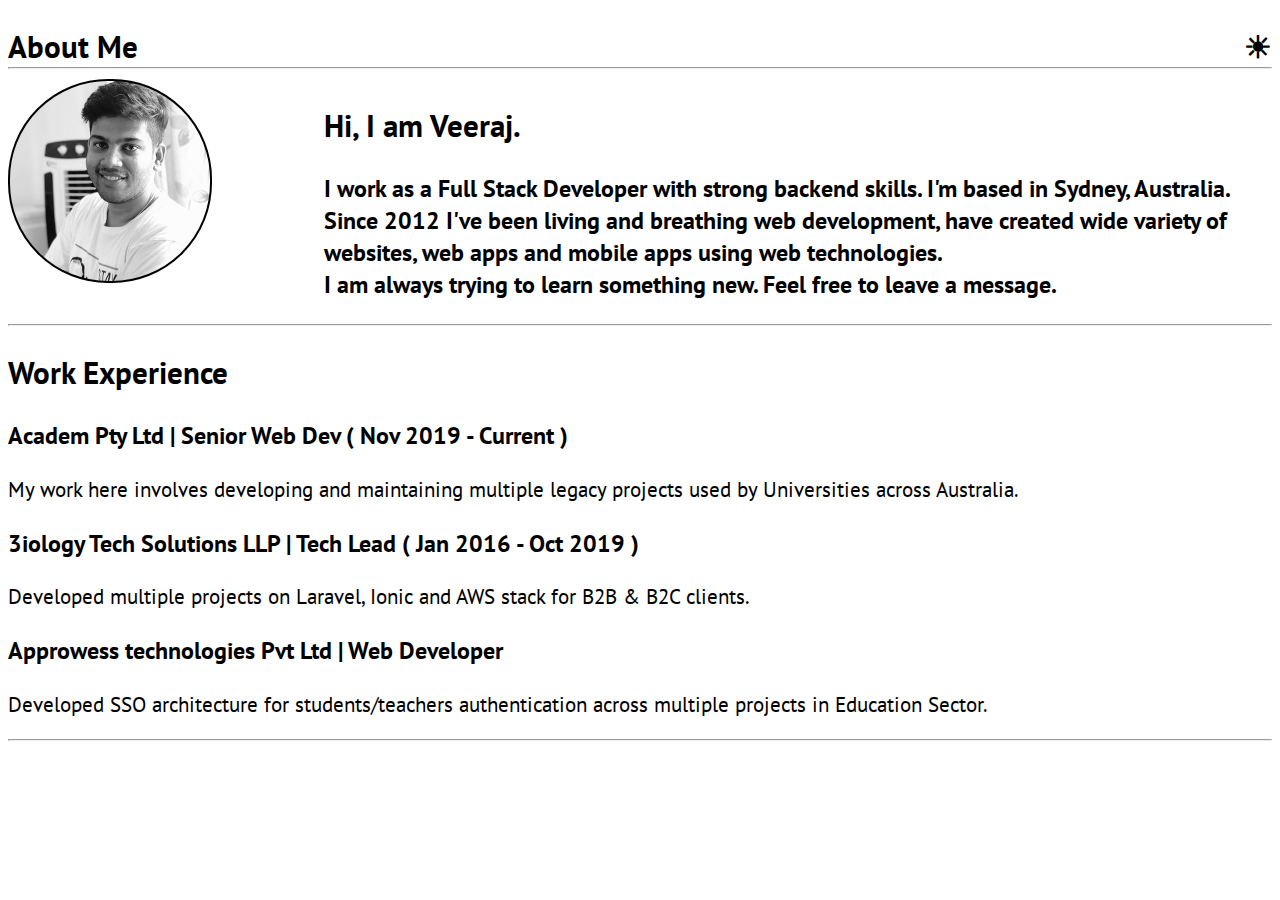
==== about.html @ 4575fde3 "about page added" ====
<!DOCTYPE html>
<html lang="en">

<head>
	<meta charset="UTF-8">
	<meta name="viewport" content="width=device-width, initial-scale=1.0">
	<meta name="description"
		content="Veeraj Shenoy is a full stack developer with 7 years of experience. Experienced in Laravel, Angular, AWS, TDD and microservice style architecting." />
	<title>Veeraj Shenoy - Full Stack Dev.</title>

	<!-- Global site tag (gtag.js) - Google Analytics -->
	<script async src="https://www.googletagmanager.com/gtag/js?id=UA-149763103-1"></script>
	<script async src="assets/js/gtag.js"></script>

	<!--Google Fonts PT Sans-->
	<link rel="preconnect" href="https://fonts.gstatic.com">
	<link href="https://fonts.googleapis.com/css2?family=Open+Sans&family=PT+Sans&display=swap" rel="stylesheet">


	<link rel="stylesheet" href="assets/css/style.css">

	<script src="https://code.jquery.com/jquery-3.5.0.slim.min.js"></script>
	<script src="assets/js/main.js"></script>
</head>

<body class="body">
	<article>
		<h2>
			<div class="float-left w-50">
				About Me
			</div>
			<div class="float-left w-50 right">
				<span class="hover brightness">
					&#9728;
				</span>
			</div>
		</h2>
	</article>
	<hr>
	<article>
		<div class="w-100 show-mobile">
			<div class="profile center"></div>
		</div>
		<div class="float-left w-25 hide-mobile">
			<div class="profile"></div>
		</div>
		<div class="float-left w-75 w-100-mobile">
			<h2>Hi, I am Veeraj.</h2>
			<h3>
				I work as a Full Stack Developer with strong backend skills. I'm based in Sydney, Australia.
				<br>
				Since 2012 I've been living and breathing web development, have created wide variety of
				websites,
				web apps and mobile apps using web technologies.
				<br>
				I am always trying to learn something new. Feel free to leave a message.
			</h3>
		</div>
	</article>
	<hr>
	<article>
		<h2>Work Experience</h2>
		<h3>Academ Pty Ltd | Senior Web Dev ( Nov 2019 - Current )</h3>
		<p>
			My work here involves developing and maintaining multiple legacy projects used by Universities across
			Australia.
		</p>
		<h3>3iology Tech Solutions LLP | Tech Lead ( Jan 2016 - Oct 2019 )</h3>
		<p>
			Developed multiple projects on Laravel, Ionic and AWS stack for B2B & B2C clients.
		</p>
		<h3>Approwess technologies Pvt Ltd | Web Developer</h3>
		<p>
			Developed SSO architecture for students/teachers authentication across multiple projects in Education
			Sector.
		</p>
	</article>
	<hr>
</body>

</html>
---- assets/css/style.css ----
body {
    font-family: 'PT Sans', 'Open Sans', sans-serif;
}

html {
    font-size: calc(0.5em + 1vw);
}

.float-left {
    float: left;
}

.w-50 {
    width: 50%;
}

.w-25 {
    width: 25%;
}

.w-75 {
    width: 75%;
}

.right {
    text-align: right;
}

.hover {
    cursor: pointer;
}

.dark {
    color: #ffffff;
    background-color: #000;
}

.center {
    margin-left: auto;
    margin-right: auto;
}

.profile {
    height: 200px;
    width: 200px;
    background-repeat: no-repeat;
    background-position: center;
    background-size: cover;
    background-image: url('/assets/img/me.jpg');
    border-radius: 100px;
    border: 2px solid #000;
}

.dark>article>header>.show-mobile>.profile, .dark>article>header>.hide-mobile>.profile {
    border: 2px solid #fff;
}

@media only screen and (max-width: 800px) {
    .hide-mobile {
        display: none;
    }
    .w-100-mobile {
        width: 100%;
    }
}

@media only screen and (min-width: 800px) {
    .show-mobile {
        display: none;
    }
}
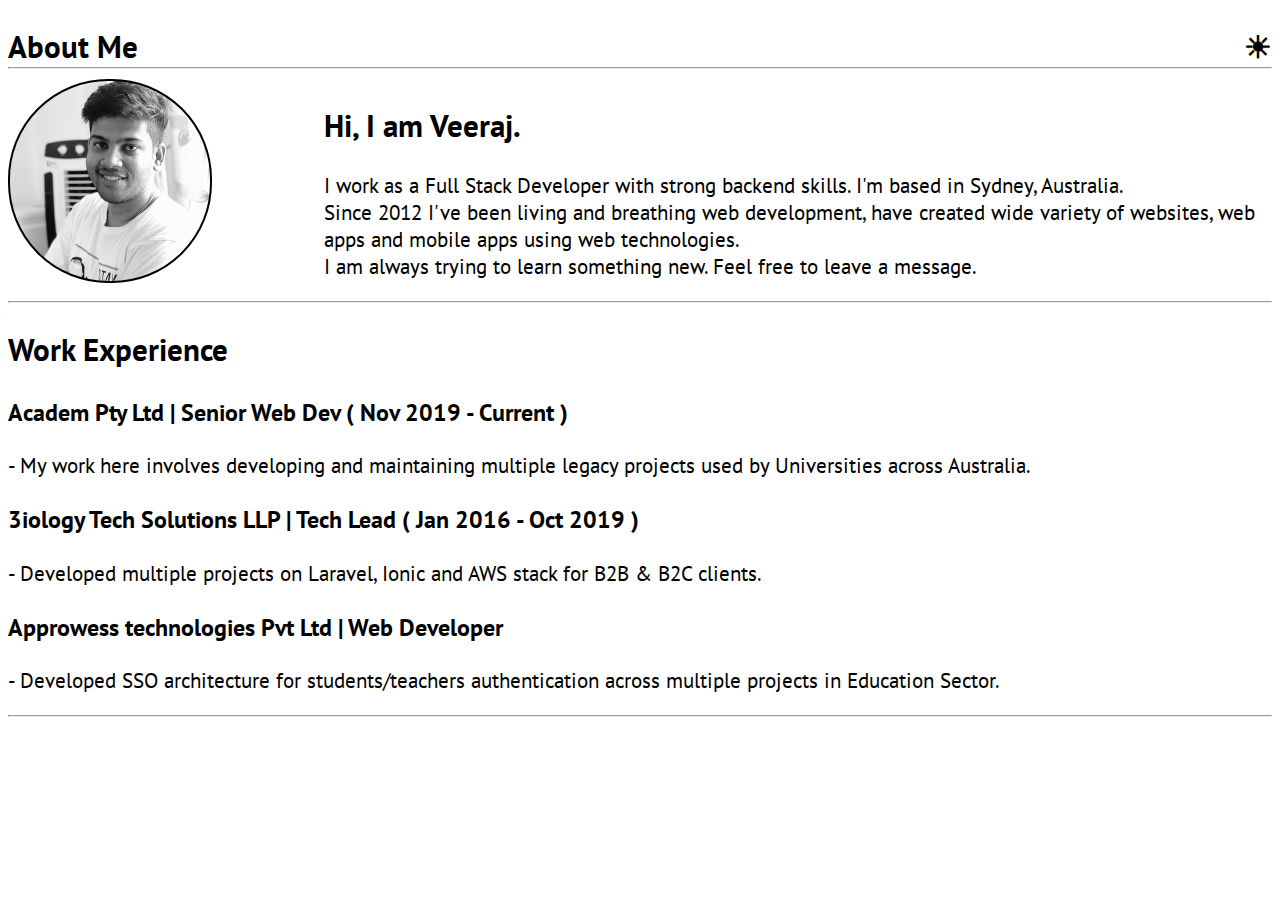
==== commit 6079429e: "hyphen added" ====
--- a/about.html
+++ b/about.html
@@ -46,7 +46,7 @@
 		</div>
 		<div class="float-left w-75 w-100-mobile">
 			<h2>Hi, I am Veeraj.</h2>
-			<h3>
+			<p>
 				I work as a Full Stack Developer with strong backend skills. I'm based in Sydney, Australia.
 				<br>
 				Since 2012 I've been living and breathing web development, have created wide variety of
@@ -54,7 +54,7 @@
 				web apps and mobile apps using web technologies.
 				<br>
 				I am always trying to learn something new. Feel free to leave a message.
-			</h3>
+			</p>
 		</div>
 	</article>
 	<hr>
@@ -62,16 +62,16 @@
 		<h2>Work Experience</h2>
 		<h3>Academ Pty Ltd | Senior Web Dev ( Nov 2019 - Current )</h3>
 		<p>
-			My work here involves developing and maintaining multiple legacy projects used by Universities across
+			- My work here involves developing and maintaining multiple legacy projects used by Universities across
 			Australia.
 		</p>
 		<h3>3iology Tech Solutions LLP | Tech Lead ( Jan 2016 - Oct 2019 )</h3>
 		<p>
-			Developed multiple projects on Laravel, Ionic and AWS stack for B2B & B2C clients.
+			- Developed multiple projects on Laravel, Ionic and AWS stack for B2B & B2C clients.
 		</p>
 		<h3>Approwess technologies Pvt Ltd | Web Developer</h3>
 		<p>
-			Developed SSO architecture for students/teachers authentication across multiple projects in Education
+			- Developed SSO architecture for students/teachers authentication across multiple projects in Education
 			Sector.
 		</p>
 	</article>
--- a/assets/css/style.css
+++ b/assets/css/style.css
@@ -51,7 +51,7 @@
     border: 2px solid #000;
 }
 
-.dark>article>header>.show-mobile>.profile, .dark>article>header>.hide-mobile>.profile {
+.dark>article>.show-mobile>.profile, .dark>article>.hide-mobile>.profile {
     border: 2px solid #fff;
 }
 
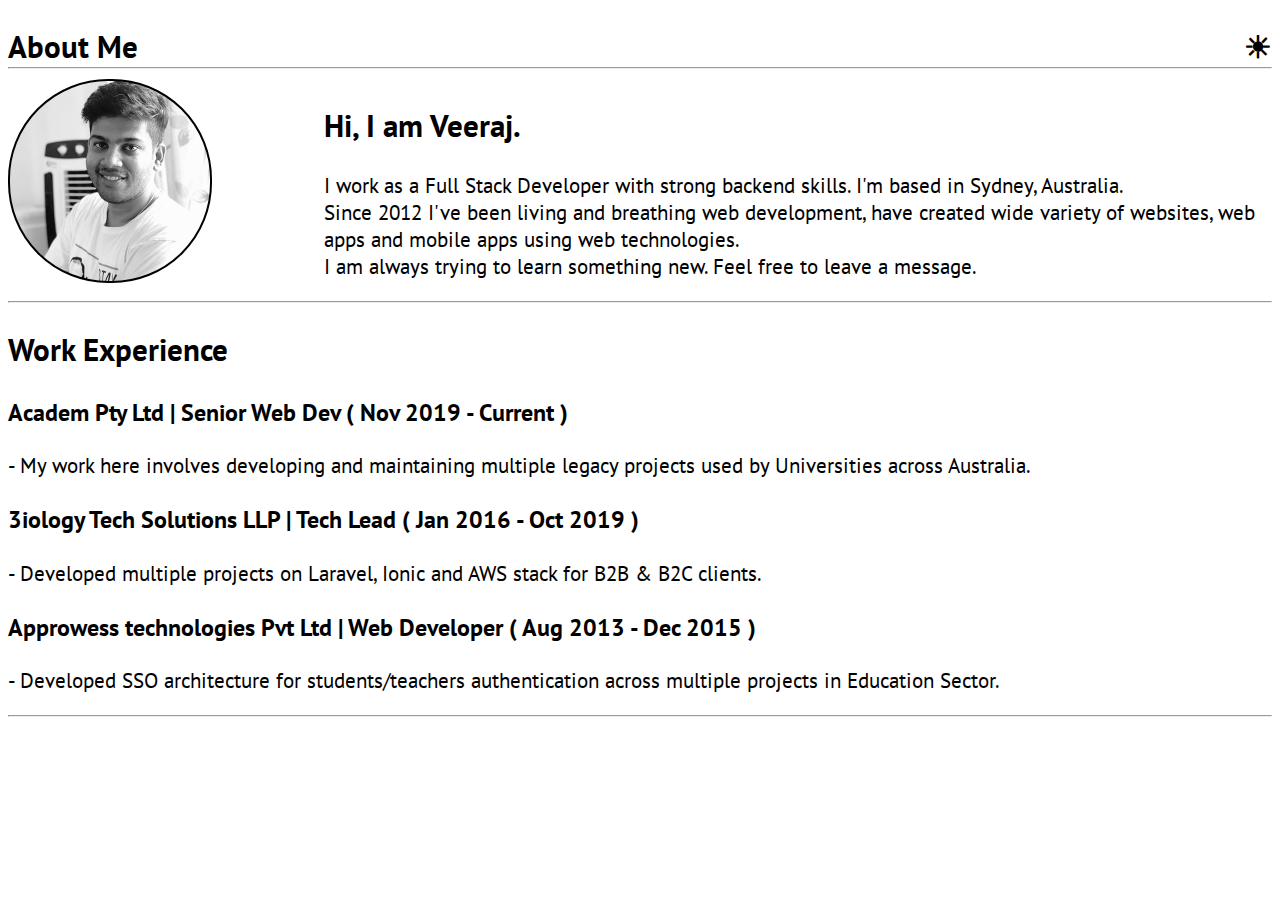
==== commit 21aad5a2: "year added to Approwess" ====
--- a/about.html
+++ b/about.html
@@ -69,7 +69,7 @@
 		<p>
 			- Developed multiple projects on Laravel, Ionic and AWS stack for B2B & B2C clients.
 		</p>
-		<h3>Approwess technologies Pvt Ltd | Web Developer</h3>
+		<h3>Approwess technologies Pvt Ltd | Web Developer ( Aug 2013 - Dec 2015 )</h3>
 		<p>
 			- Developed SSO architecture for students/teachers authentication across multiple projects in Education
 			Sector.
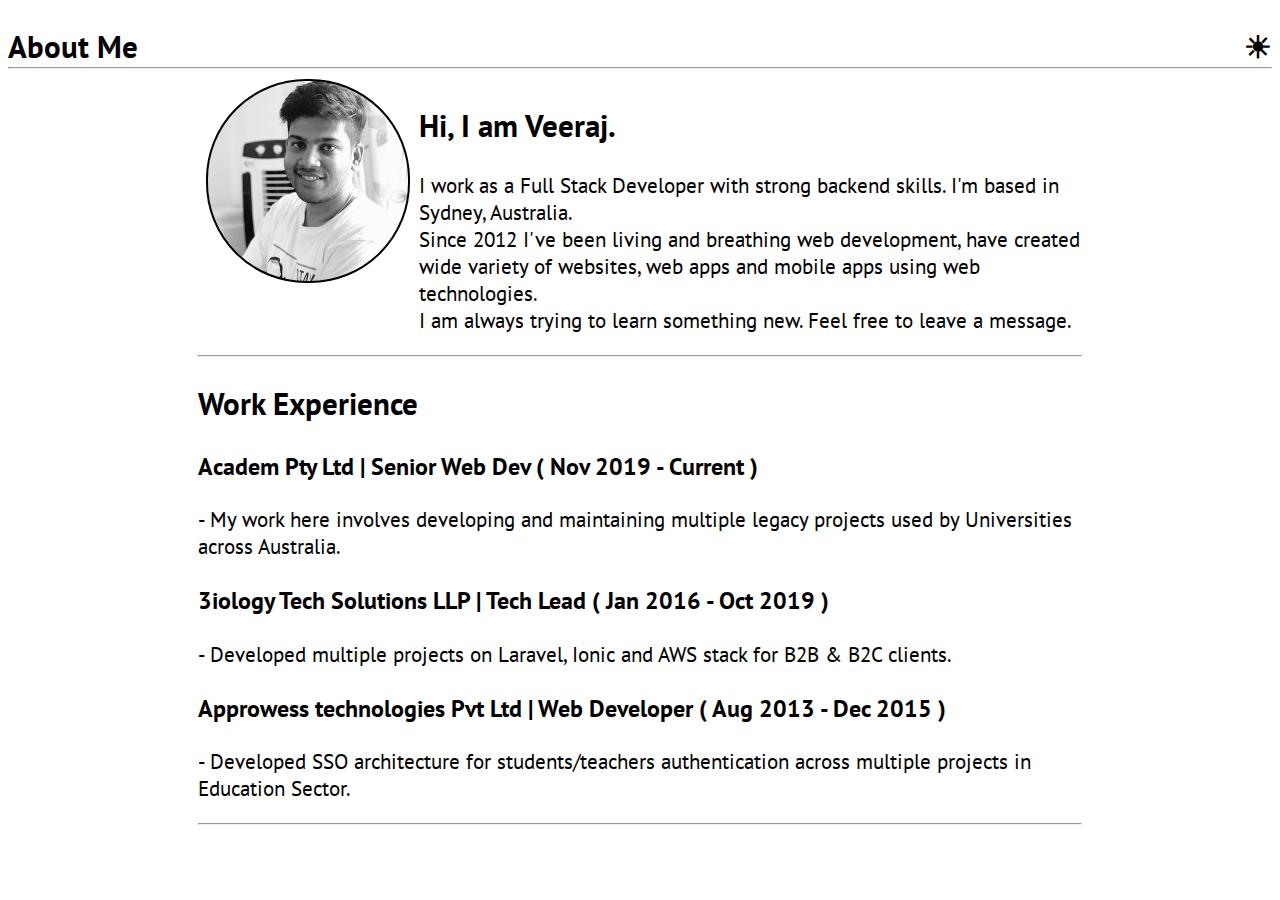
==== commit 5274e2d8: "content added" ====
--- a/about.html
+++ b/about.html
@@ -37,45 +37,47 @@
 		</h2>
 	</article>
 	<hr>
-	<article>
-		<div class="w-100 show-mobile">
-			<div class="profile center"></div>
-		</div>
-		<div class="float-left w-25 hide-mobile">
-			<div class="profile"></div>
-		</div>
-		<div class="float-left w-75 w-100-mobile">
-			<h2>Hi, I am Veeraj.</h2>
+	<div class="content">
+		<article>
+			<div class="w-100 show-mobile">
+				<div class="profile center"></div>
+			</div>
+			<div class="float-left w-25 hide-mobile">
+				<div class="profile center"></div>
+			</div>
+			<div class="float-left w-75 w-100-mobile">
+				<h2>Hi, I am Veeraj.</h2>
+				<p>
+					I work as a Full Stack Developer with strong backend skills. I'm based in Sydney, Australia.
+					<br>
+					Since 2012 I've been living and breathing web development, have created wide variety of
+					websites,
+					web apps and mobile apps using web technologies.
+					<br>
+					I am always trying to learn something new. Feel free to leave a message.
+				</p>
+			</div>
+		</article>
+		<hr>
+		<article>
+			<h2>Work Experience</h2>
+			<h3>Academ Pty Ltd | Senior Web Dev ( Nov 2019 - Current )</h3>
 			<p>
-				I work as a Full Stack Developer with strong backend skills. I'm based in Sydney, Australia.
-				<br>
-				Since 2012 I've been living and breathing web development, have created wide variety of
-				websites,
-				web apps and mobile apps using web technologies.
-				<br>
-				I am always trying to learn something new. Feel free to leave a message.
+				- My work here involves developing and maintaining multiple legacy projects used by Universities across
+				Australia.
 			</p>
-		</div>
-	</article>
-	<hr>
-	<article>
-		<h2>Work Experience</h2>
-		<h3>Academ Pty Ltd | Senior Web Dev ( Nov 2019 - Current )</h3>
-		<p>
-			- My work here involves developing and maintaining multiple legacy projects used by Universities across
-			Australia.
-		</p>
-		<h3>3iology Tech Solutions LLP | Tech Lead ( Jan 2016 - Oct 2019 )</h3>
-		<p>
-			- Developed multiple projects on Laravel, Ionic and AWS stack for B2B & B2C clients.
-		</p>
-		<h3>Approwess technologies Pvt Ltd | Web Developer ( Aug 2013 - Dec 2015 )</h3>
-		<p>
-			- Developed SSO architecture for students/teachers authentication across multiple projects in Education
-			Sector.
-		</p>
-	</article>
-	<hr>
+			<h3>3iology Tech Solutions LLP | Tech Lead ( Jan 2016 - Oct 2019 )</h3>
+			<p>
+				- Developed multiple projects on Laravel, Ionic and AWS stack for B2B & B2C clients.
+			</p>
+			<h3>Approwess technologies Pvt Ltd | Web Developer ( Aug 2013 - Dec 2015 )</h3>
+			<p>
+				- Developed SSO architecture for students/teachers authentication across multiple projects in Education
+				Sector.
+			</p>
+		</article>
+		<hr>
+	</div>
 </body>
 
 </html>--- a/assets/css/style.css
+++ b/assets/css/style.css
@@ -68,4 +68,11 @@
     .show-mobile {
         display: none;
     }
+}
+
+@media only screen and (min-width: 1170px) {
+    .content {
+        margin-left: 15%;
+        margin-right: 15%;
+    }
 }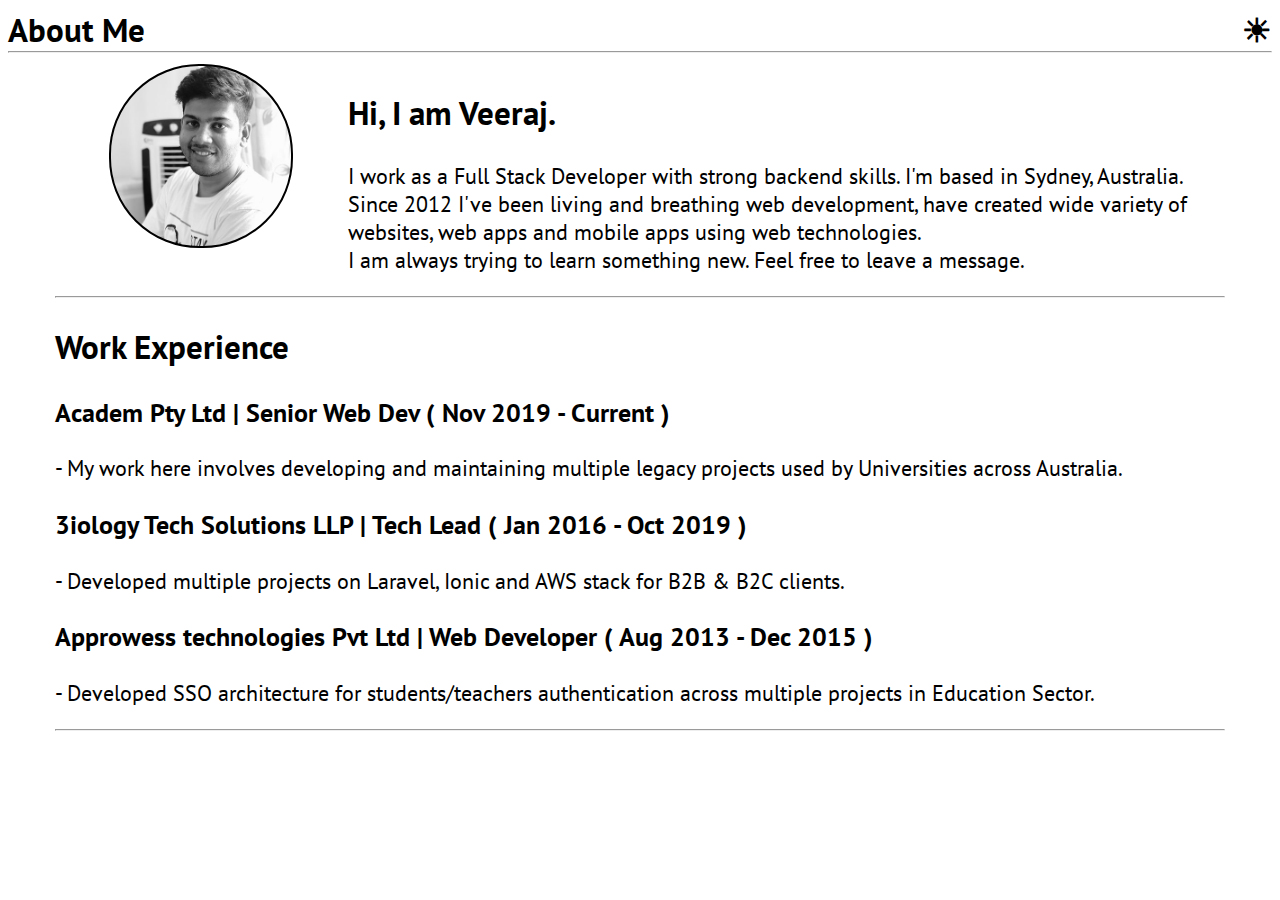
==== commit 374c006e: "nav margins" ====
--- a/about.html
+++ b/about.html
@@ -25,7 +25,7 @@
 
 <body class="body">
 	<article>
-		<h2>
+		<h2 class="nav-h2">
 			<div class="float-left w-50">
 				About Me
 			</div>
--- a/assets/css/style.css
+++ b/assets/css/style.css
@@ -41,17 +41,17 @@
 }
 
 .profile {
-    height: 200px;
-    width: 200px;
+    height: 180px;
+    width: 180px;
     background-repeat: no-repeat;
     background-position: center;
     background-size: cover;
     background-image: url('/assets/img/me.jpg');
-    border-radius: 100px;
+    border-radius: 90px;
     border: 2px solid #000;
 }
 
-.dark>article>.show-mobile>.profile, .dark>article>.hide-mobile>.profile {
+.dark>.content>article>.show-mobile>.profile, .dark>.content>article>.hide-mobile>.profile {
     border: 2px solid #fff;
 }
 
@@ -72,7 +72,16 @@
 
 @media only screen and (min-width: 1170px) {
     .content {
-        margin-left: 15%;
-        margin-right: 15%;
+        margin-left: auto;
+        margin-right: auto;
+        max-width: 1170px;
     }
+    html {
+        font-size: 22px;
+    }
+}
+
+.nav-h2 {
+    margin-block-start: 0px;
+    margin-block-end: 0px;
 }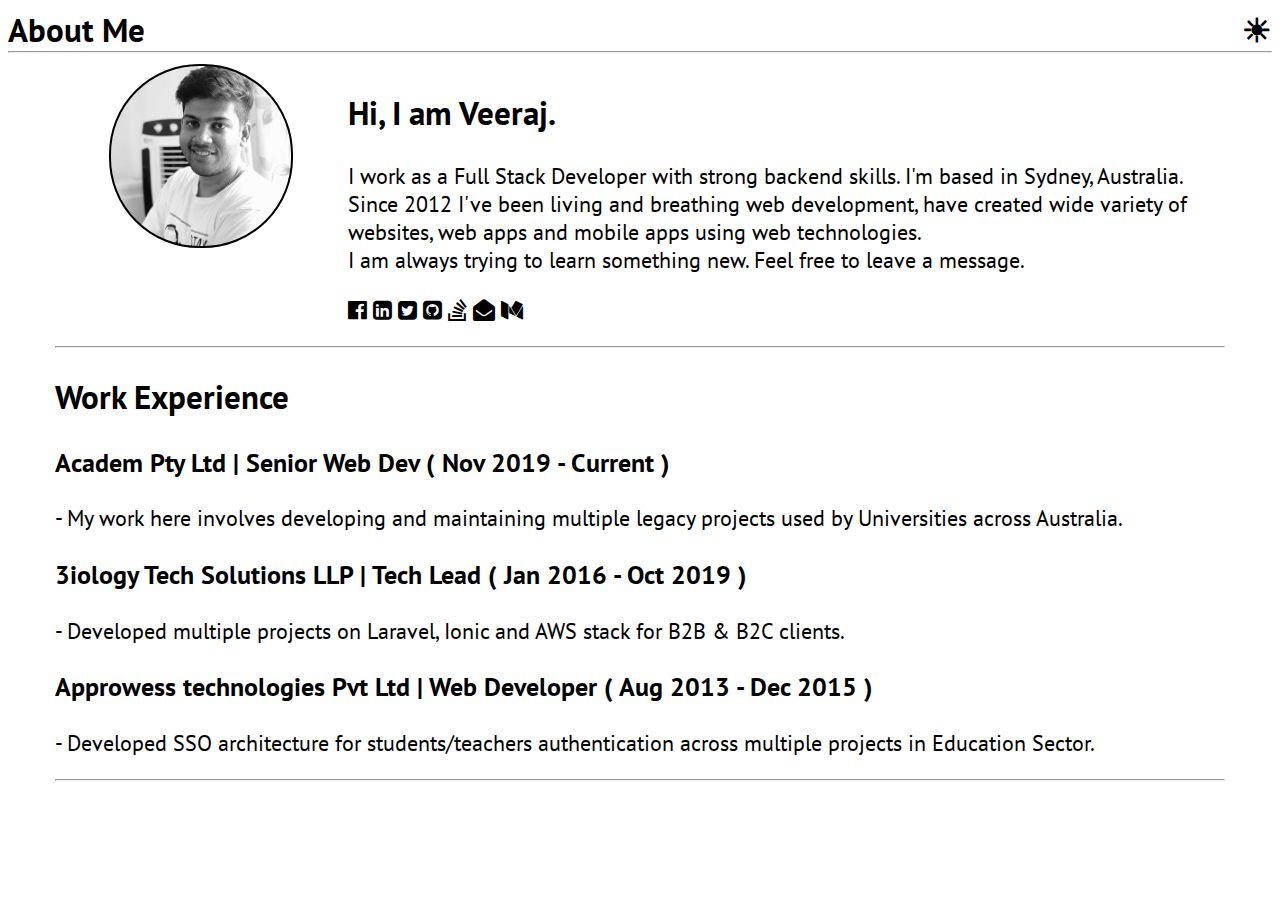
==== commit c857541a: "social media added" ====
--- a/about.html
+++ b/about.html
@@ -18,6 +18,7 @@
 
 
 	<link rel="stylesheet" href="assets/css/style.css">
+	<link href="https://stackpath.bootstrapcdn.com/font-awesome/4.7.0/css/font-awesome.min.css" rel="stylesheet">
 
 	<script src="https://code.jquery.com/jquery-3.5.0.slim.min.js"></script>
 	<script src="assets/js/main.js"></script>
@@ -56,6 +57,15 @@
 					<br>
 					I am always trying to learn something new. Feel free to leave a message.
 				</p>
+				<p>
+					<i class="fa fa-facebook-official"></i>
+					<i class="fa fa-linkedin-square"></i>
+					<i class="fa fa-twitter-square"></i>
+					<i class="fa fa-github-square"></i>
+					<i class="fa fa-stack-overflow"></i>
+					<i class="fa fa-envelope-open"></i>
+					<i class="fa fa-medium"></i>
+				</p>
 			</div>
 		</article>
 		<hr>
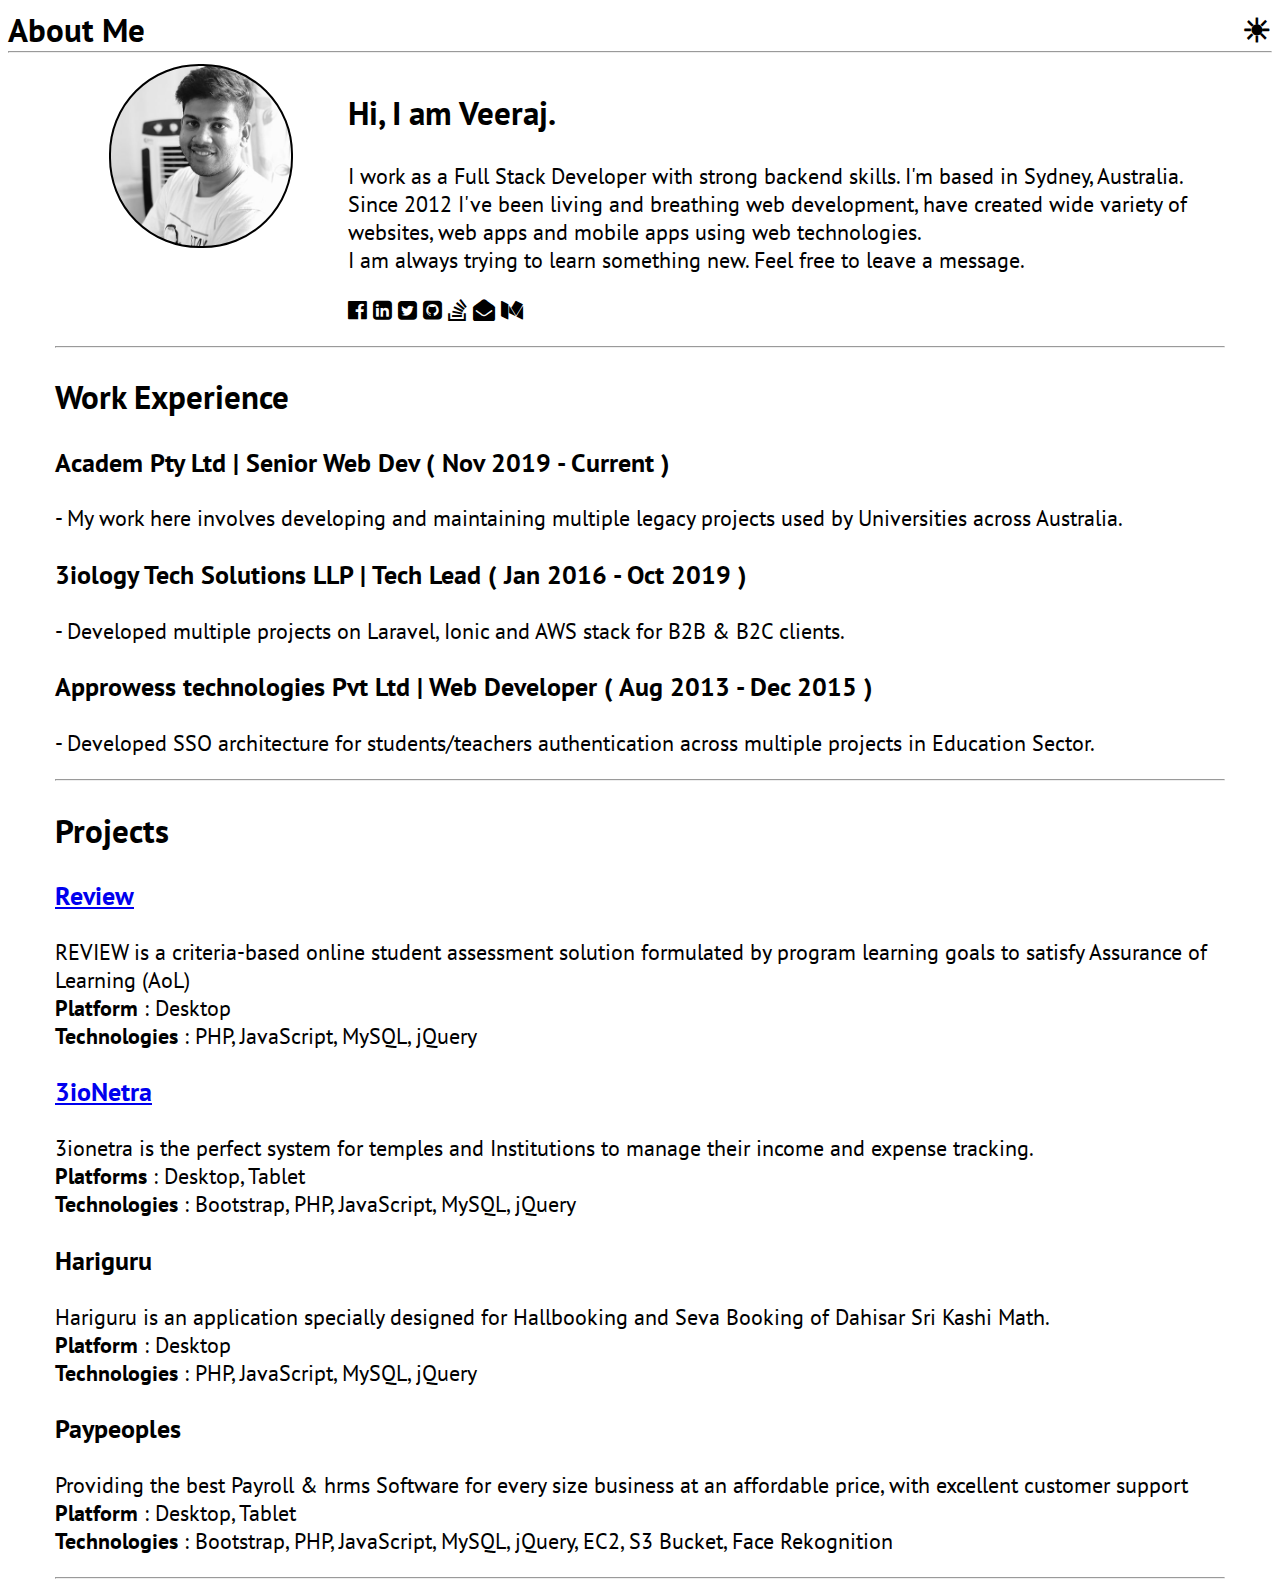
==== commit ffb122d0: "project details added" ====
--- a/about.html
+++ b/about.html
@@ -87,6 +87,35 @@
 			</p>
 		</article>
 		<hr>
+		<article>
+			<h2>Projects</h2>
+			<h3><a href="https://academ.com.au/review/" target="_blank">Review</a></h3>
+			<p>
+				REVIEW is a criteria-based online student assessment solution formulated by program learning goals to
+				satisfy Assurance of Learning (AoL) <br>
+				<b>Platform</b> : Desktop <br>
+				<b>Technologies</b> : PHP, JavaScript, MySQL, jQuery
+			</p>
+			<h3><a href="http://3ionetra.in" target="_blank">3ioNetra</a></h3>
+			<p>
+				3ionetra is the perfect system for temples and Institutions to manage their income and expense tracking.<br>
+				<b>Platforms</b> : Desktop, Tablet<br>
+				<b>Technologies</b> : Bootstrap, PHP, JavaScript, MySQL, jQuery
+			</p>
+			<h3>Hariguru</h3>
+			<p>
+				Hariguru is an application specially designed for Hallbooking and Seva Booking of Dahisar Sri Kashi Math.<br>
+				<b>Platform</b> : Desktop <br>
+				<b>Technologies</b> : PHP, JavaScript, MySQL, jQuery
+			</p>
+			<h3>Paypeoples</h3>
+			<p>
+				Providing the best Payroll & hrms Software for every size business at an affordable price, with excellent customer support<br>
+				<b>Platform</b> : Desktop, Tablet <br>
+				<b>Technologies</b> : Bootstrap, PHP, JavaScript, MySQL, jQuery, EC2, S3 Bucket, Face Rekognition
+			</p>
+		</article>
+		<hr>
 	</div>
 </body>
 
--- a/assets/css/style.css
+++ b/assets/css/style.css
@@ -84,4 +84,8 @@
 .nav-h2 {
     margin-block-start: 0px;
     margin-block-end: 0px;
+}
+
+.white{
+    color: #ffffff;
 }